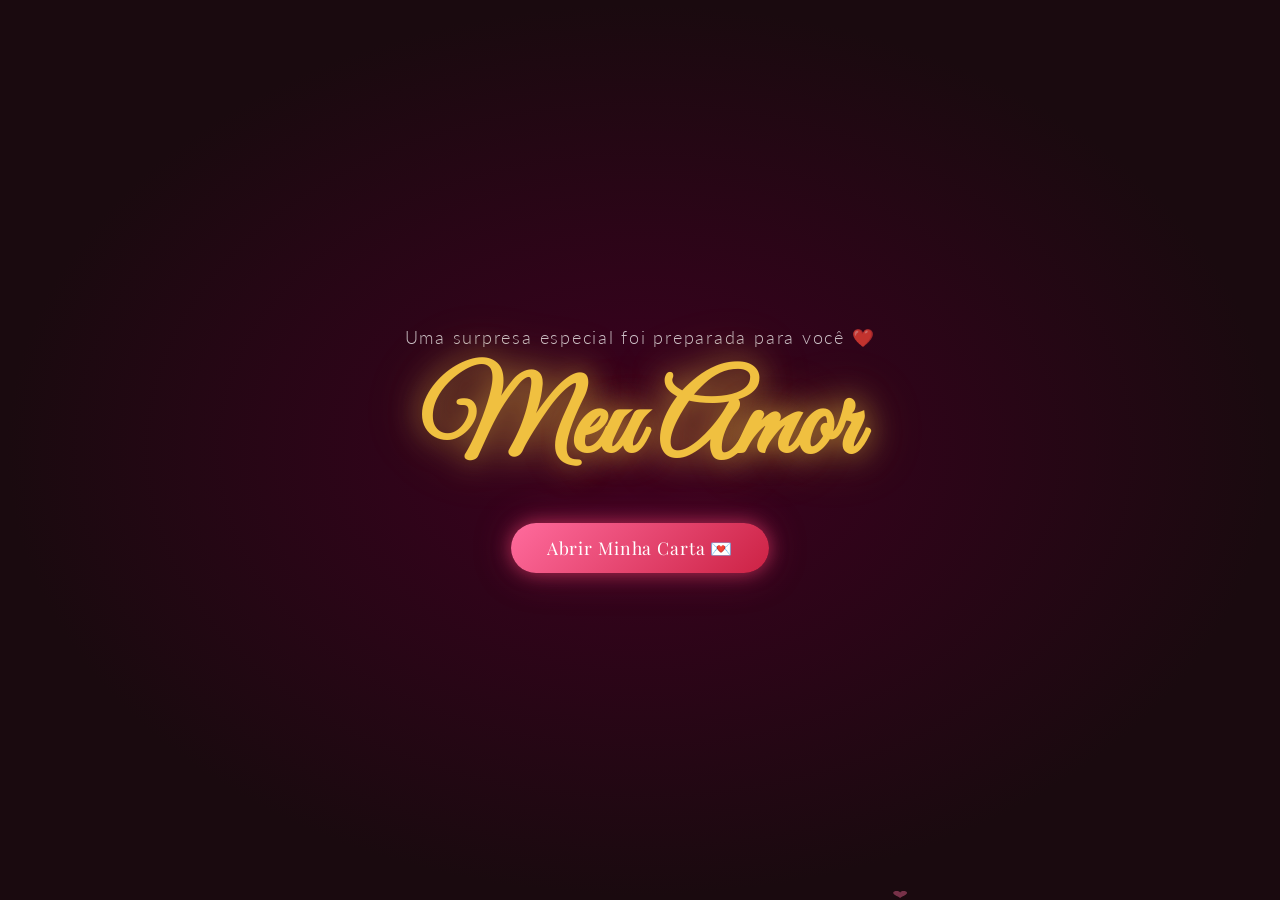
==== index.html @ 1db0fdfb "feat: Carta de Amor Digital Eterna - site completo + landing page" ====
<!DOCTYPE html>
<html lang="pt-BR">
<head>
  <meta charset="UTF-8" />
  <meta name="viewport" content="width=device-width, initial-scale=1.0" />
  <title>Carta Digital de Amor 💌</title>
  <link rel="stylesheet" href="style.css" />
  <link href="https://fonts.googleapis.com/css2?family=Great+Vibes&family=Playfair+Display:ital,wght@0,400;0,700;1,400&family=Lato:wght@300;400&display=swap" rel="stylesheet" />
</head>
<body>

  <!-- ===== CHUVA DE CORAÇÕES (global) ===== -->
  <div id="hearts-rain"></div>

  <!-- ===== 1. TELA DE ABERTURA ===== -->
  <section id="opening" class="screen active">
    <canvas id="particles-canvas"></canvas>
    <div class="opening-content fade-in">
      <p class="subtitle">Uma surpresa especial foi preparada para você ❤️</p>
      <h1 class="beloved-name">Meu Amor</h1>
      <button id="open-letter-btn" class="glow-btn">Abrir Minha Carta 💌</button>
    </div>
  </section>

  <!-- ===== 2 & 3. ANIMAÇÃO DA CARTA ===== -->
  <section id="letter-section" class="screen hidden">
    <div class="letter-wrapper">
      <div id="envelope" class="envelope">
        <div class="envelope-flap"></div>
        <div class="envelope-body">
          <span class="env-heart">❤️</span>
        </div>
      </div>
      <div id="letter-paper" class="letter-paper hidden">
        <div class="letter-content">
          <p class="letter-date">Para o amor da minha vida,</p>
          <div id="typed-text" class="typed-text"></div>
          <p class="letter-signature">Com todo meu amor,<br /><em>Sua pessoa favorita 💕</em></p>
        </div>
      </div>
    </div>
    <button id="continue-btn" class="glow-btn hidden">Continuar ➜</button>
  </section>

  <!-- ===== CONTEÚDO PRINCIPAL ===== -->
  <main id="main-content" class="hidden">

    <!-- ===== 4. GALERIA DE FOTOS ===== -->
    <section class="section" id="gallery-section">
      <h2 class="section-title">Nossos Momentos 📸</h2>
      <div class="carousel-container">
        <button class="carousel-btn prev" id="prev-btn">&#10094;</button>
        <div class="carousel-track" id="carousel-track">
          <!-- As fotos são geradas pelo JS — substitua as URLs pelas suas fotos -->
        </div>
        <button class="carousel-btn next" id="next-btn">&#10095;</button>
        <div class="carousel-dots" id="carousel-dots"></div>
      </div>
      <!-- Lightbox -->
      <div id="lightbox" class="lightbox hidden">
        <span id="lightbox-close" class="lightbox-close">&times;</span>
        <img id="lightbox-img" src="" alt="foto ampliada" />
      </div>
    </section>

    <!-- ===== 5. NOSSA HISTÓRIA ===== -->
    <section class="section" id="timeline-section">
      <h2 class="section-title">Nossa História 💫</h2>
      <div class="timeline" id="timeline"></div>
    </section>

    <!-- ===== 6. CONTADOR DE AMOR ===== -->
    <section class="section" id="counter-section">
      <h2 class="section-title">Juntos há... ⏳</h2>
      <div class="counter-grid" id="counter-grid">
        <div class="counter-box"><span id="cnt-years">0</span><small>Anos</small></div>
        <div class="counter-box"><span id="cnt-months">0</span><small>Meses</small></div>
        <div class="counter-box"><span id="cnt-days">0</span><small>Dias</small></div>
        <div class="counter-box"><span id="cnt-hours">0</span><small>Horas</small></div>
        <div class="counter-box"><span id="cnt-minutes">0</span><small>Minutos</small></div>
        <div class="counter-box"><span id="cnt-seconds">0</span><small>Segundos</small></div>
      </div>
    </section>

    <!-- ===== 7. MÚSICA ROMÂNTICA ===== -->
    <section class="section" id="music-section">
      <h2 class="section-title">Nossa Música 🎵</h2>
      <div class="player">
        <p class="song-title" id="song-title">♪ Coloque sua música aqui</p>
        <audio id="audio-player" preload="auto">
          <!-- Substitua o src pelo caminho do seu arquivo de áudio -->
          <source src="music.mp3" type="audio/mpeg" />
        </audio>
        <div class="player-controls">
          <button id="play-pause-btn" class="glow-btn small">▶ Play</button>
          <input type="range" id="volume-slider" min="0" max="1" step="0.01" value="0.7" class="volume-slider" />
          <span class="volume-icon">🔊</span>
        </div>
        <div class="progress-bar-bg"><div id="progress-bar" class="progress-bar"></div></div>
      </div>
    </section>

    <!-- ===== 8. 100 MOTIVOS ===== -->
    <section class="section" id="reasons-section">
      <h2 class="section-title">100 Motivos Pelos Quais Eu Te Amo 💝</h2>
      <div class="reasons-grid" id="reasons-grid"></div>
    </section>

    <!-- ===== 9. MENSAGENS ROMÂNTICAS ===== -->
    <section class="section" id="messages-section">
      <h2 class="section-title">Palavras do Coração 💬</h2>
      <div class="messages-grid" id="messages-grid"></div>
    </section>

    <!-- ===== 10. CÉU DE ESTRELAS ===== -->
    <section class="section starry-sky" id="stars-section">
      <canvas id="stars-canvas"></canvas>
      <div class="stars-content fade-in-scroll">
        <h2 class="section-title white">Cada estrela no céu me lembra de você ✨</h2>
        <p class="stars-quote">"Olhei para o universo inteiro e só encontrei você."</p>
      </div>
    </section>

    <!-- ===== 14. ROLETA SURPRESA ===== -->
    <section class="section" id="roulette-section">
      <h2 class="section-title">Roleta Surpresa 🎡</h2>
      <p class="roulette-subtitle">Deixe o destino decidir o próximo lugar especial de vocês!</p>
      <div class="roulette-wrap">
        <div class="roulette-pointer">▼</div>
        <canvas id="roulette-canvas" width="340" height="340"></canvas>
      </div>
      <button id="spin-btn" class="glow-btn big">Girar a Roleta 🎰</button>
      <div id="roulette-result" class="roulette-result hidden"></div>
    </section>

    <!-- ===== 15. CAÇA-PALAVRAS ===== -->
    <section class="section" id="wordsearch-section">
      <h2 class="section-title">Caça-Palavras do Amor 💌</h2>
      <p class="ws-subtitle">Encontre todas as palavras escondidas no grid!</p>
      <div class="ws-layout">
        <div>
          <div id="ws-grid" class="ws-grid"></div>
          <p id="ws-msg" class="ws-msg"></p>
        </div>
        <div class="ws-words-panel">
          <h3 class="ws-words-title">Palavras para encontrar:</h3>
          <ul id="ws-words-list" class="ws-words-list"></ul>
        </div>
      </div>
    </section>

    <!-- ===== 12. PEDIDO ESPECIAL ===== -->
    <section class="section" id="special-section">
      <h2 class="section-title">Um Pedido Especial 💌</h2>
      <button id="special-btn" class="glow-btn big pulse">Clique Aqui ❤️</button>
    </section>

    <!-- ===== 13. ENCERRAMENTO ===== -->
    <section class="section ending-section" id="ending-section">
      <div class="ending-content fade-in-scroll">
        <h2 class="ending-title">Eu te amo hoje, amanhã e para sempre ❤️</h2>
        <p class="couple-names" id="couple-names">Eu & Você</p>
        <p class="relationship-date" id="relationship-date">Desde sempre...</p>
        <div class="ending-hearts">💕</div>
      </div>
    </section>

  </main>

  <!-- ===== MODAL: PEDIDO ESPECIAL ===== -->
  <div id="special-modal" class="modal hidden">
    <div class="modal-inner">
      <p class="modal-msg">"Você é a melhor parte da minha vida."</p>
      <button id="modal-close" class="glow-btn small">💕 Fechar</button>
    </div>
  </div>

  <script src="script.js"></script>
</body>
</html>
---- style.css ----
/* ============================================================
   CARTA DIGITAL DE AMOR — style.css
   ============================================================ */

/* ---------- RESET & BASE ---------- */
*, *::before, *::after { box-sizing: border-box; margin: 0; padding: 0; }

:root {
  --pink:      #ff6b9d;
  --rose:      #ff4477;
  --red:       #cc2244;
  --gold:      #f0c040;
  --cream:     #fff5f7;
  --white:     #ffffff;
  --dark:      #1a0a0f;
  --font-main: 'Playfair Display', serif;
  --font-hand: 'Great Vibes', cursive;
  --font-body: 'Lato', sans-serif;
}

html { scroll-behavior: smooth; }

body {
  font-family: var(--font-body);
  background: var(--dark);
  color: var(--dark);
  overflow-x: hidden;
}

/* ---------- HELPERS ---------- */
.hidden  { display: none !important; }
.active  { display: flex !important; }

.fade-in {
  opacity: 0;
  transform: translateY(30px);
  animation: fadeUp 1.2s ease forwards 0.4s;
}

.fade-in-scroll {
  opacity: 0;
  transform: translateY(40px);
  transition: opacity 0.9s ease, transform 0.9s ease;
}
.fade-in-scroll.visible {
  opacity: 1;
  transform: translateY(0);
}

@keyframes fadeUp {
  to { opacity: 1; transform: translateY(0); }
}

/* ---------- GLOBAL BUTTON ---------- */
.glow-btn {
  font-family: var(--font-main);
  font-size: 1.1rem;
  padding: 0.85rem 2.2rem;
  border: none;
  border-radius: 50px;
  background: linear-gradient(135deg, var(--pink), var(--red));
  color: var(--white);
  cursor: pointer;
  box-shadow: 0 0 18px rgba(255,68,119,0.55), 0 0 40px rgba(255,68,119,0.25);
  transition: transform 0.2s, box-shadow 0.3s;
  letter-spacing: 0.05em;
}
.glow-btn:hover {
  transform: scale(1.06);
  box-shadow: 0 0 28px rgba(255,68,119,0.8), 0 0 60px rgba(255,68,119,0.4);
}
.glow-btn.small  { font-size: 0.95rem; padding: 0.6rem 1.6rem; }
.glow-btn.big    { font-size: 1.4rem; padding: 1.1rem 3rem; }

.pulse {
  animation: pulse 2s ease-in-out infinite;
}
@keyframes pulse {
  0%,100% { transform: scale(1); box-shadow: 0 0 18px rgba(255,68,119,0.55); }
  50%      { transform: scale(1.08); box-shadow: 0 0 40px rgba(255,68,119,0.9); }
}

/* ---------- SCREEN (FULLSCREEN SECTIONS) ---------- */
.screen {
  min-height: 100vh;
  width: 100%;
  display: flex;
  align-items: center;
  justify-content: center;
  flex-direction: column;
  position: relative;
  overflow: hidden;
}

/* ============================================================
   1. TELA DE ABERTURA
   ============================================================ */
#opening {
  background: radial-gradient(ellipse at center, #3d0020 0%, #1a0a0f 70%);
}

#particles-canvas {
  position: absolute;
  inset: 0;
  pointer-events: none;
}

.opening-content {
  text-align: center;
  z-index: 2;
  padding: 2rem;
}

.subtitle {
  font-family: var(--font-body);
  font-weight: 300;
  color: rgba(255,255,255,0.75);
  font-size: 1.1rem;
  letter-spacing: 0.1em;
  margin-bottom: 1.2rem;
}

.beloved-name {
  font-family: var(--font-hand);
  font-size: clamp(3.5rem, 12vw, 7rem);
  color: var(--gold);
  text-shadow: 0 0 30px rgba(240,192,64,0.6), 0 0 60px rgba(240,192,64,0.3);
  margin-bottom: 2rem;
  line-height: 1.1;
}

/* ============================================================
   2 & 3. CARTA
   ============================================================ */
#letter-section {
  background: radial-gradient(ellipse at center, #4d0025 0%, #1a0a0f 70%);
  gap: 2rem;
  padding: 2rem;
}

/* Envelope */
.envelope {
  width: min(340px, 90vw);
  cursor: pointer;
  position: relative;
  transition: transform 0.4s;
}
.envelope:hover { transform: scale(1.03); }

.envelope-body {
  width: 100%;
  height: 220px;
  background: linear-gradient(160deg, #c8254a, #8b0000);
  border-radius: 4px 4px 12px 12px;
  display: flex;
  align-items: center;
  justify-content: center;
  box-shadow: 0 8px 40px rgba(0,0,0,0.5);
}

.env-heart {
  font-size: 3rem;
  animation: heartbeat 1.5s ease-in-out infinite;
}

@keyframes heartbeat {
  0%,100% { transform: scale(1); }
  50%      { transform: scale(1.2); }
}

.envelope-flap {
  width: 100%;
  height: 110px;
  background: linear-gradient(160deg, #e03060, #a01030);
  clip-path: polygon(0 0, 50% 100%, 100% 0);
  transform-origin: top center;
  transition: transform 0.8s ease;
  position: relative;
  z-index: 2;
  box-shadow: 0 4px 20px rgba(0,0,0,0.4);
}

.envelope.open .envelope-flap {
  transform: rotateX(-180deg);
}

/* Letter paper */
.letter-paper {
  width: min(400px, 92vw);
  max-height: 70vh;
  overflow-y: auto;
  background: #fff9fb;
  border-radius: 6px;
  padding: 2.5rem 2rem;
  box-shadow: 0 12px 60px rgba(0,0,0,0.5);
  animation: slideDown 0.8s ease forwards;
}

@keyframes slideDown {
  from { opacity: 0; transform: translateY(-30px); }
  to   { opacity: 1; transform: translateY(0); }
}

.letter-content { text-align: left; }

.letter-date {
  font-family: var(--font-hand);
  font-size: 1.6rem;
  color: var(--red);
  margin-bottom: 1rem;
}

.typed-text {
  font-family: var(--font-main);
  font-size: 1rem;
  line-height: 1.9;
  color: #3a1025;
  white-space: pre-wrap;
  min-height: 60px;
}

.typed-text::after {
  content: '|';
  animation: blink 0.7s step-end infinite;
  color: var(--rose);
}
.typed-text.done::after { display: none; }

@keyframes blink {
  50% { opacity: 0; }
}

.letter-signature {
  font-family: var(--font-hand);
  font-size: 1.4rem;
  color: var(--red);
  margin-top: 1.8rem;
  text-align: right;
}

/* ============================================================
   SECTION GENÉRICA
   ============================================================ */
.section {
  padding: 5rem 1.5rem;
  background: var(--cream);
  position: relative;
  overflow: hidden;
}

.section:nth-child(even) {
  background: #fff0f5;
}

.section-title {
  font-family: var(--font-hand);
  font-size: clamp(2rem, 6vw, 3.2rem);
  color: var(--rose);
  text-align: center;
  margin-bottom: 3rem;
  text-shadow: 0 0 20px rgba(255,68,119,0.2);
}
.section-title.white { color: var(--gold); text-shadow: 0 0 20px rgba(240,192,64,0.5); }

/* ============================================================
   4. GALERIA / CARROSSEL
   ============================================================ */
.carousel-container {
  position: relative;
  max-width: 700px;
  margin: 0 auto;
  overflow: visible;
}

.carousel-track {
  display: flex;
  gap: 1rem;
  overflow: hidden;
  border-radius: 16px;
}

.carousel-track img {
  width: 100%;
  flex-shrink: 0;
  border-radius: 16px;
  object-fit: cover;
  aspect-ratio: 4/3;
  cursor: pointer;
  transition: transform 0.3s, box-shadow 0.3s;
  box-shadow: 0 8px 30px rgba(255,68,119,0.25);
}
.carousel-track img:hover {
  transform: scale(1.03);
  box-shadow: 0 12px 40px rgba(255,68,119,0.45);
}

.carousel-btn {
  position: absolute;
  top: 50%;
  transform: translateY(-50%);
  background: linear-gradient(135deg, var(--pink), var(--red));
  color: white;
  border: none;
  border-radius: 50%;
  width: 44px; height: 44px;
  font-size: 1.1rem;
  cursor: pointer;
  z-index: 5;
  box-shadow: 0 4px 16px rgba(255,68,119,0.4);
  transition: transform 0.2s;
}
.carousel-btn:hover { transform: translateY(-50%) scale(1.12); }
.carousel-btn.prev { left: -22px; }
.carousel-btn.next { right: -22px; }

.carousel-dots {
  display: flex;
  justify-content: center;
  gap: 8px;
  margin-top: 1.2rem;
}
.dot {
  width: 10px; height: 10px;
  border-radius: 50%;
  background: #ddb0bf;
  cursor: pointer;
  transition: background 0.3s, transform 0.2s;
}
.dot.active { background: var(--rose); transform: scale(1.3); }

/* Lightbox */
.lightbox {
  position: fixed;
  inset: 0;
  background: rgba(0,0,0,0.9);
  display: flex;
  align-items: center;
  justify-content: center;
  z-index: 9999;
  animation: fadeUp 0.3s ease;
}
.lightbox img {
  max-width: 90vw;
  max-height: 85vh;
  border-radius: 12px;
  box-shadow: 0 0 60px rgba(255,68,119,0.4);
}
.lightbox-close {
  position: absolute;
  top: 1.2rem; right: 1.5rem;
  font-size: 2.5rem;
  color: white;
  cursor: pointer;
  transition: color 0.2s;
}
.lightbox-close:hover { color: var(--pink); }

/* ============================================================
   5. LINHA DO TEMPO
   ============================================================ */
.timeline {
  position: relative;
  max-width: 680px;
  margin: 0 auto;
  padding: 1rem 0;
}

.timeline::before {
  content: '';
  position: absolute;
  left: 50%;
  top: 0; bottom: 0;
  width: 3px;
  background: linear-gradient(to bottom, var(--pink), var(--red));
  transform: translateX(-50%);
}

.timeline-item {
  width: 46%;
  padding: 1.2rem 1.4rem;
  background: white;
  border-radius: 12px;
  box-shadow: 0 6px 24px rgba(255,68,119,0.15);
  position: relative;
  margin-bottom: 2.5rem;
  opacity: 0;
  transition: opacity 0.7s ease, transform 0.7s ease;
}
.timeline-item.visible { opacity: 1; transform: none !important; }

.timeline-item:nth-child(odd)  { margin-left: 4%; transform: translateX(-30px); }
.timeline-item:nth-child(even) { margin-left: 50%; transform: translateX(30px); }

.timeline-item::after {
  content: '❤️';
  position: absolute;
  top: 1rem;
  font-size: 1.2rem;
}
.timeline-item:nth-child(odd)::after  { right: -32px; }
.timeline-item:nth-child(even)::after { left: -32px; }

.timeline-date {
  font-family: var(--font-body);
  font-size: 0.78rem;
  color: var(--rose);
  font-weight: 700;
  letter-spacing: 0.08em;
  text-transform: uppercase;
  margin-bottom: 0.4rem;
}

.timeline-title {
  font-family: var(--font-main);
  font-size: 1rem;
  font-weight: 700;
  color: var(--dark);
  margin-bottom: 0.3rem;
}

.timeline-desc {
  font-size: 0.9rem;
  color: #6b3040;
  line-height: 1.6;
}

/* ============================================================
   6. CONTADOR
   ============================================================ */
#counter-section {
  background: linear-gradient(135deg, #2d0018 0%, #4d0025 100%);
}
#counter-section .section-title { color: var(--gold); }

.counter-grid {
  display: flex;
  flex-wrap: wrap;
  justify-content: center;
  gap: 1.2rem;
  max-width: 700px;
  margin: 0 auto;
}

.counter-box {
  background: rgba(255,255,255,0.07);
  border: 1px solid rgba(255,68,119,0.35);
  border-radius: 16px;
  padding: 1.4rem 1.8rem;
  min-width: 100px;
  text-align: center;
  backdrop-filter: blur(8px);
  box-shadow: 0 4px 24px rgba(255,68,119,0.2);
  transition: transform 0.2s;
}
.counter-box:hover { transform: translateY(-4px); }

.counter-box span {
  font-family: var(--font-main);
  font-size: 2.4rem;
  font-weight: 700;
  color: var(--gold);
  display: block;
  line-height: 1;
  text-shadow: 0 0 16px rgba(240,192,64,0.5);
}

.counter-box small {
  font-family: var(--font-body);
  font-size: 0.78rem;
  color: rgba(255,255,255,0.65);
  letter-spacing: 0.12em;
  text-transform: uppercase;
  margin-top: 0.4rem;
  display: block;
}

/* ============================================================
   7. PLAYER DE MÚSICA
   ============================================================ */
#music-section { background: #fff0f5; }

.player {
  max-width: 420px;
  margin: 0 auto;
  background: linear-gradient(135deg, #fff, #ffe0ea);
  border-radius: 20px;
  padding: 2rem 2.2rem;
  box-shadow: 0 10px 40px rgba(255,68,119,0.2);
  text-align: center;
}

.song-title {
  font-family: var(--font-main);
  font-style: italic;
  color: var(--rose);
  margin-bottom: 1.2rem;
  font-size: 1.05rem;
}

.player-controls {
  display: flex;
  align-items: center;
  justify-content: center;
  gap: 1rem;
  margin-bottom: 1rem;
}

.volume-slider {
  -webkit-appearance: none;
  width: 100px;
  height: 5px;
  border-radius: 4px;
  background: linear-gradient(to right, var(--pink) 70%, #ddd 70%);
  outline: none;
  cursor: pointer;
}
.volume-slider::-webkit-slider-thumb {
  -webkit-appearance: none;
  width: 16px; height: 16px;
  border-radius: 50%;
  background: var(--rose);
  box-shadow: 0 0 8px rgba(255,68,119,0.5);
}

.progress-bar-bg {
  width: 100%;
  height: 5px;
  background: #f0cad4;
  border-radius: 4px;
  overflow: hidden;
  margin-top: 0.4rem;
}

.progress-bar {
  height: 100%;
  width: 0%;
  background: linear-gradient(to right, var(--pink), var(--red));
  transition: width 0.5s linear;
  border-radius: 4px;
}

/* ============================================================
   8. 100 MOTIVOS
   ============================================================ */
#reasons-section { background: var(--cream); }

.reasons-grid {
  display: grid;
  grid-template-columns: repeat(auto-fill, minmax(160px, 1fr));
  gap: 0.9rem;
  max-width: 1000px;
  margin: 0 auto;
}

.reason-card {
  background: linear-gradient(135deg, #fff, #ffe8f0);
  border: 1px solid #f5c0d0;
  border-radius: 12px;
  padding: 1rem 0.9rem;
  text-align: center;
  font-family: var(--font-body);
  font-size: 0.88rem;
  color: #6b2040;
  box-shadow: 0 3px 14px rgba(255,68,119,0.1);
  transition: transform 0.25s, box-shadow 0.25s, background 0.25s;
  cursor: default;
}
.reason-card:hover {
  transform: translateY(-5px) scale(1.04);
  box-shadow: 0 8px 28px rgba(255,68,119,0.3);
  background: linear-gradient(135deg, #ffd6e8, #ffb0cc);
}
.reason-num {
  display: block;
  font-family: var(--font-hand);
  font-size: 1.5rem;
  color: var(--rose);
  margin-bottom: 0.3rem;
}

/* ============================================================
   9. MENSAGENS ROMÂNTICAS
   ============================================================ */
.messages-grid {
  display: grid;
  grid-template-columns: repeat(auto-fill, minmax(260px, 1fr));
  gap: 1.4rem;
  max-width: 900px;
  margin: 0 auto;
}

.msg-card {
  background: white;
  border-left: 4px solid var(--pink);
  border-radius: 10px;
  padding: 1.6rem 1.4rem;
  box-shadow: 0 4px 20px rgba(255,68,119,0.12);
  font-family: var(--font-main);
  font-style: italic;
  color: #4a1528;
  line-height: 1.7;
  opacity: 0;
  transform: translateY(30px);
  transition: opacity 0.6s ease, transform 0.6s ease;
}
.msg-card.visible { opacity: 1; transform: translateY(0); }

/* ============================================================
   10. CÉU DE ESTRELAS
   ============================================================ */
.starry-sky {
  background: linear-gradient(to bottom, #04010d, #0d0320);
  min-height: 50vh;
  display: flex;
  align-items: center;
  justify-content: center;
  overflow: hidden;
}

#stars-canvas {
  position: absolute;
  inset: 0;
  pointer-events: none;
}

.stars-content {
  position: relative;
  z-index: 2;
  text-align: center;
  padding: 2rem;
}

.stars-quote {
  font-family: var(--font-hand);
  font-size: clamp(1.4rem, 4vw, 2.2rem);
  color: rgba(255,255,255,0.8);
  margin-top: 0.6rem;
}

/* ============================================================
   12. PEDIDO ESPECIAL
   ============================================================ */
#special-section {
  background: linear-gradient(135deg, #4d0025, #2d0018);
  text-align: center;
  display: flex;
  flex-direction: column;
  align-items: center;
}
#special-section .section-title { color: var(--gold); }

/* Modal */
.modal {
  position: fixed;
  inset: 0;
  background: rgba(26, 0, 10, 0.96);
  display: flex;
  align-items: center;
  justify-content: center;
  z-index: 9998;
  animation: fadeUp 0.4s ease;
}

.modal-inner {
  text-align: center;
  padding: 3rem 2rem;
  max-width: 500px;
}

.modal-msg {
  font-family: var(--font-hand);
  font-size: clamp(2rem, 7vw, 3.5rem);
  color: var(--gold);
  text-shadow: 0 0 30px rgba(240,192,64,0.5);
  margin-bottom: 2rem;
  line-height: 1.3;
}

/* ============================================================
   13. ENCERRAMENTO
   ============================================================ */
.ending-section {
  background: radial-gradient(ellipse at center, #5c0030 0%, #1a0a0f 70%);
  min-height: 80vh;
  display: flex;
  align-items: center;
  justify-content: center;
}

.ending-content { text-align: center; padding: 2rem; }

.ending-title {
  font-family: var(--font-hand);
  font-size: clamp(2.4rem, 8vw, 5rem);
  color: var(--gold);
  text-shadow: 0 0 40px rgba(240,192,64,0.5);
  margin-bottom: 1.5rem;
  line-height: 1.2;
}

.couple-names {
  font-family: var(--font-hand);
  font-size: clamp(2rem, 6vw, 3.2rem);
  color: var(--pink);
  margin-bottom: 0.6rem;
}

.relationship-date {
  font-family: var(--font-body);
  font-weight: 300;
  color: rgba(255,255,255,0.65);
  font-size: 1rem;
  letter-spacing: 0.12em;
  margin-bottom: 2rem;
}

.ending-hearts {
  font-size: 3rem;
  animation: heartbeat 1.6s ease-in-out infinite;
}

/* ============================================================
   11. CHUVA DE CORAÇÕES (global)
   ============================================================ */
#hearts-rain {
  position: fixed;
  inset: 0;
  pointer-events: none;
  z-index: 0;
  overflow: hidden;
}

.falling-heart {
  position: absolute;
  top: -40px;
  font-size: 1.4rem;
  animation: fall linear infinite;
  opacity: 0.55;
  user-select: none;
}

@keyframes fall {
  0%   { transform: translateY(0) rotate(0deg);   opacity: 0.6; }
  100% { transform: translateY(105vh) rotate(30deg); opacity: 0; }
}

/* ============================================================
   RESPONSIVIDADE
   ============================================================ */
@media (max-width: 640px) {
  .timeline::before { left: 18px; }

  .timeline-item {
    width: 80%;
    margin-left: 14% !important;
    transform: translateX(0) !important;
  }

  .timeline-item::after {
    left: -28px !important;
    right: auto !important;
  }

  .carousel-btn.prev { left: 0; }
  .carousel-btn.next { right: 0; }

  .counter-box { min-width: 80px; padding: 1rem 1rem; }
  .counter-box span { font-size: 1.8rem; }

  .reasons-grid { grid-template-columns: repeat(auto-fill, minmax(130px, 1fr)); }
}

@media (prefers-reduced-motion: reduce) {
  *, *::before, *::after { animation-duration: 0.01ms !important; transition-duration: 0.01ms !important; }
}

/* ============================================================
   14. ROLETA SURPRESA
   ============================================================ */
#roulette-section {
  background: linear-gradient(135deg, #2d0018 0%, #4d0025 100%);
  display: flex;
  flex-direction: column;
  align-items: center;
  gap: 1.8rem;
}
#roulette-section .section-title { color: var(--gold); }

.roulette-subtitle {
  color: rgba(255,255,255,0.7);
  font-size: 1rem;
  text-align: center;
  margin-top: -2rem;
}

.roulette-wrap {
  position: relative;
  display: flex;
  justify-content: center;
}

.roulette-pointer {
  position: absolute;
  top: -18px;
  left: 50%;
  transform: translateX(-50%);
  font-size: 2rem;
  color: var(--gold);
  z-index: 3;
  text-shadow: 0 0 12px rgba(240,192,64,0.7);
  filter: drop-shadow(0 2px 6px rgba(0,0,0,0.5));
}

#roulette-canvas {
  border-radius: 50%;
  box-shadow: 0 0 40px rgba(255,68,119,0.45), 0 0 80px rgba(255,68,119,0.2);
  display: block;
}

.roulette-result {
  font-family: var(--font-hand);
  font-size: clamp(1.6rem, 5vw, 2.4rem);
  color: var(--gold);
  text-align: center;
  text-shadow: 0 0 20px rgba(240,192,64,0.6);
  animation: fadeUp 0.6s ease forwards;
  padding: 0.5rem 2rem;
  background: rgba(255,255,255,0.06);
  border-radius: 12px;
  border: 1px solid rgba(240,192,64,0.3);
}

/* ============================================================
   15. CACA-PALAVRAS
   ============================================================ */
#wordsearch-section { background: #fff5f7; }

.ws-subtitle {
  text-align: center;
  color: #9b3055;
  margin-top: -2rem;
  margin-bottom: 2rem;
  font-size: 0.95rem;
}

.ws-layout {
  display: flex;
  flex-wrap: wrap;
  gap: 2rem;
  justify-content: center;
  align-items: flex-start;
  max-width: 900px;
  margin: 0 auto;
}

.ws-grid {
  display: inline-grid;
  border: 2px solid #f5c0d0;
  border-radius: 12px;
  overflow: hidden;
  box-shadow: 0 6px 28px rgba(255,68,119,0.15);
  user-select: none;
}

.ws-cell {
  width: 36px;
  height: 36px;
  display: flex;
  align-items: center;
  justify-content: center;
  font-family: var(--font-main);
  font-size: 1rem;
  font-weight: 700;
  color: #5a1030;
  background: #fff9fb;
  border: 1px solid #fde0ea;
  cursor: pointer;
  transition: background 0.15s, color 0.15s;
  text-transform: uppercase;
}
.ws-cell:hover { background: #ffe0ec; }
.ws-cell.selected { background: var(--pink); color: white; }
.ws-cell.found    { background: linear-gradient(135deg, var(--rose), var(--red)); color: white; cursor: default; }

.ws-words-panel {
  min-width: 160px;
}
.ws-words-title {
  font-family: var(--font-main);
  font-size: 1.1rem;
  color: var(--rose);
  margin-bottom: 1rem;
}
.ws-words-list {
  list-style: none;
  display: flex;
  flex-direction: column;
  gap: 0.5rem;
}
.ws-words-list li {
  font-family: var(--font-body);
  font-size: 0.95rem;
  color: #6b2040;
  padding: 0.4rem 0.8rem;
  border-radius: 8px;
  background: #fff0f5;
  border: 1px solid #f5c0d0;
  transition: background 0.3s;
  text-transform: uppercase;
  letter-spacing: 0.06em;
}
.ws-words-list li.found-word {
  background: linear-gradient(135deg, var(--rose), var(--red));
  color: white;
  text-decoration: line-through;
  border-color: transparent;
}

.ws-msg {
  font-family: var(--font-hand);
  font-size: 1.6rem;
  color: var(--rose);
  text-align: center;
  margin-top: 1rem;
  min-height: 2rem;
}

@media (max-width: 640px) {
  .ws-cell { width: 28px; height: 28px; font-size: 0.78rem; }
  #roulette-canvas { width: 280px !important; height: 280px !important; }
}
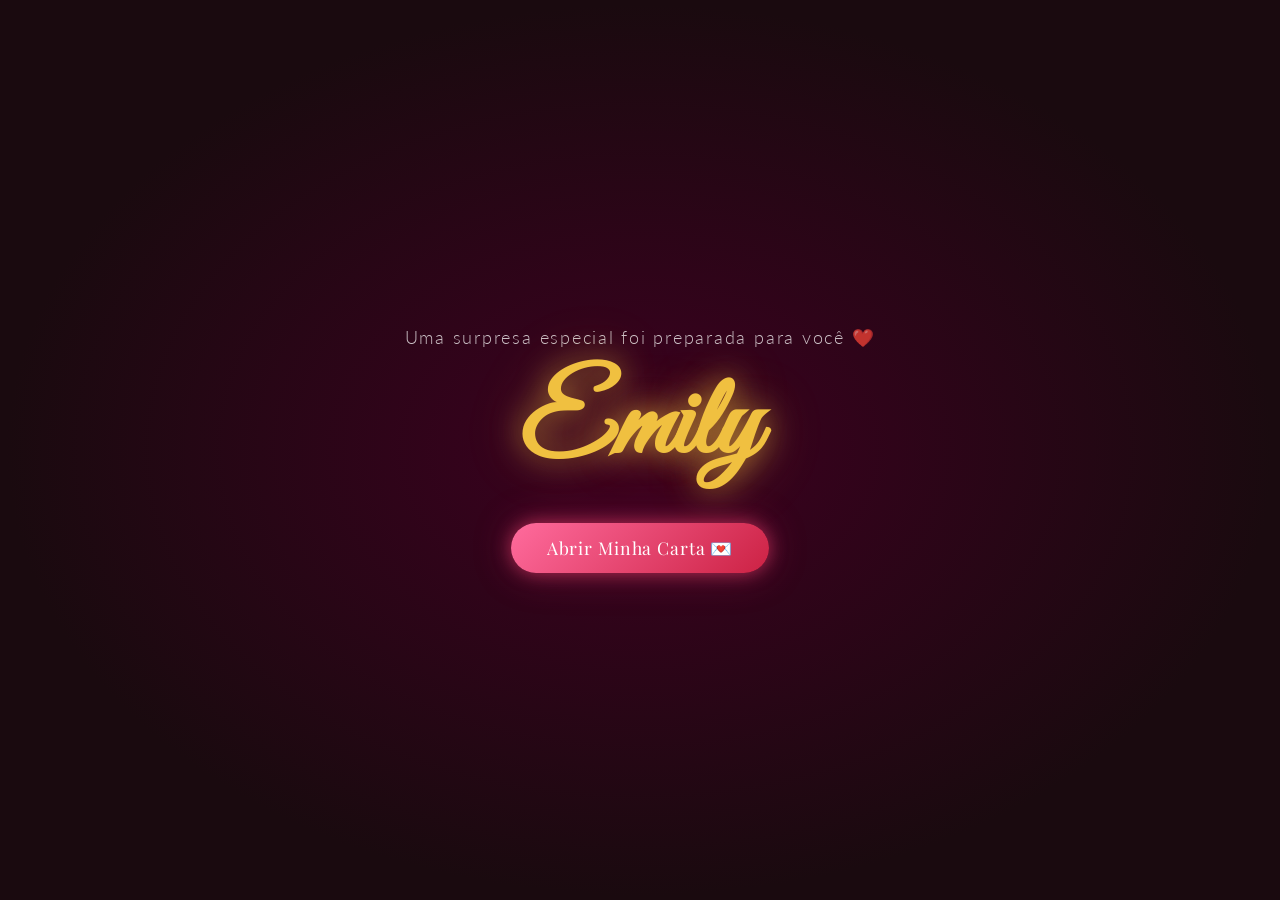
==== commit 2802d646: "feat: adiciona imagens ao carrossel, corrige navegacao e adiciona musica local" ====
--- a/index.html
+++ b/index.html
@@ -50,9 +50,11 @@
       <h2 class="section-title">Nossos Momentos 📸</h2>
       <div class="carousel-container">
         <button class="carousel-btn prev" id="prev-btn">&#10094;</button>
+      <div class="carousel-viewport">
         <div class="carousel-track" id="carousel-track">
           <!-- As fotos são geradas pelo JS — substitua as URLs pelas suas fotos -->
         </div>
+      </div>
         <button class="carousel-btn next" id="next-btn">&#10095;</button>
         <div class="carousel-dots" id="carousel-dots"></div>
       </div>
@@ -88,8 +90,7 @@
       <div class="player">
         <p class="song-title" id="song-title">♪ Coloque sua música aqui</p>
         <audio id="audio-player" preload="auto">
-          <!-- Substitua o src pelo caminho do seu arquivo de áudio -->
-          <source src="music.mp3" type="audio/mpeg" />
+          <source src="static/Em Teus Braços - Laura Souguellis __ Fornalha Dunamis - Março 2015 - Dunamis Music (youtube).mp3" type="audio/mpeg" />
         </audio>
         <div class="player-controls">
           <button id="play-pause-btn" class="glow-btn small">▶ Play</button>
--- a/style.css
+++ b/style.css
@@ -269,29 +269,32 @@
   position: relative;
   max-width: 700px;
   margin: 0 auto;
-  overflow: visible;
-}
-
-.carousel-track {
-  display: flex;
-  gap: 1rem;
+}
+
+.carousel-viewport {
   overflow: hidden;
   border-radius: 16px;
-}
-
-.carousel-track img {
   width: 100%;
-  flex-shrink: 0;
+}
+
+.carousel-track {
+  display: flex;
+  transition: transform 0.5s cubic-bezier(.4,0,.2,1);
+}
+
+.carousel-slide {
+  flex: 0 0 100%;
+  width: 100%;
+}
+
+.carousel-slide img {
+  width: 100%;
+  display: block;
   border-radius: 16px;
   object-fit: cover;
   aspect-ratio: 4/3;
   cursor: pointer;
-  transition: transform 0.3s, box-shadow 0.3s;
   box-shadow: 0 8px 30px rgba(255,68,119,0.25);
-}
-.carousel-track img:hover {
-  transform: scale(1.03);
-  box-shadow: 0 12px 40px rgba(255,68,119,0.45);
 }
 
 .carousel-btn {
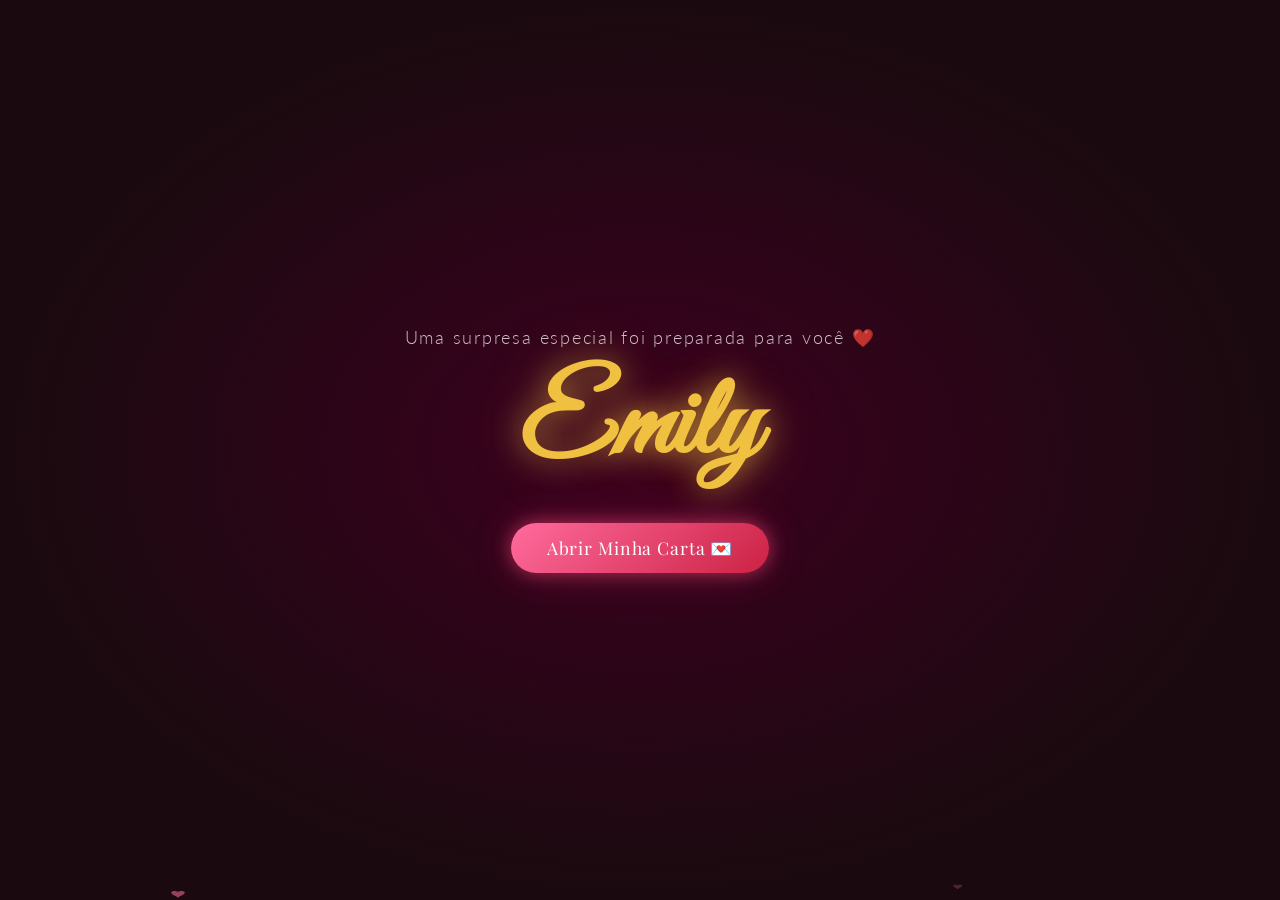
==== commit 05287248: "feat: simplifica caca-palavras para EU TE AMO" ====
--- a/index.html
+++ b/index.html
@@ -171,7 +171,7 @@
   <!-- ===== MODAL: PEDIDO ESPECIAL ===== -->
   <div id="special-modal" class="modal hidden">
     <div class="modal-inner">
-      <p class="modal-msg">"Você é a melhor parte da minha vida."</p>
+      <p class="modal-msg">"Fica pra sempre do meu lado."</p>
       <button id="modal-close" class="glow-btn small">💕 Fechar</button>
     </div>
   </div>
